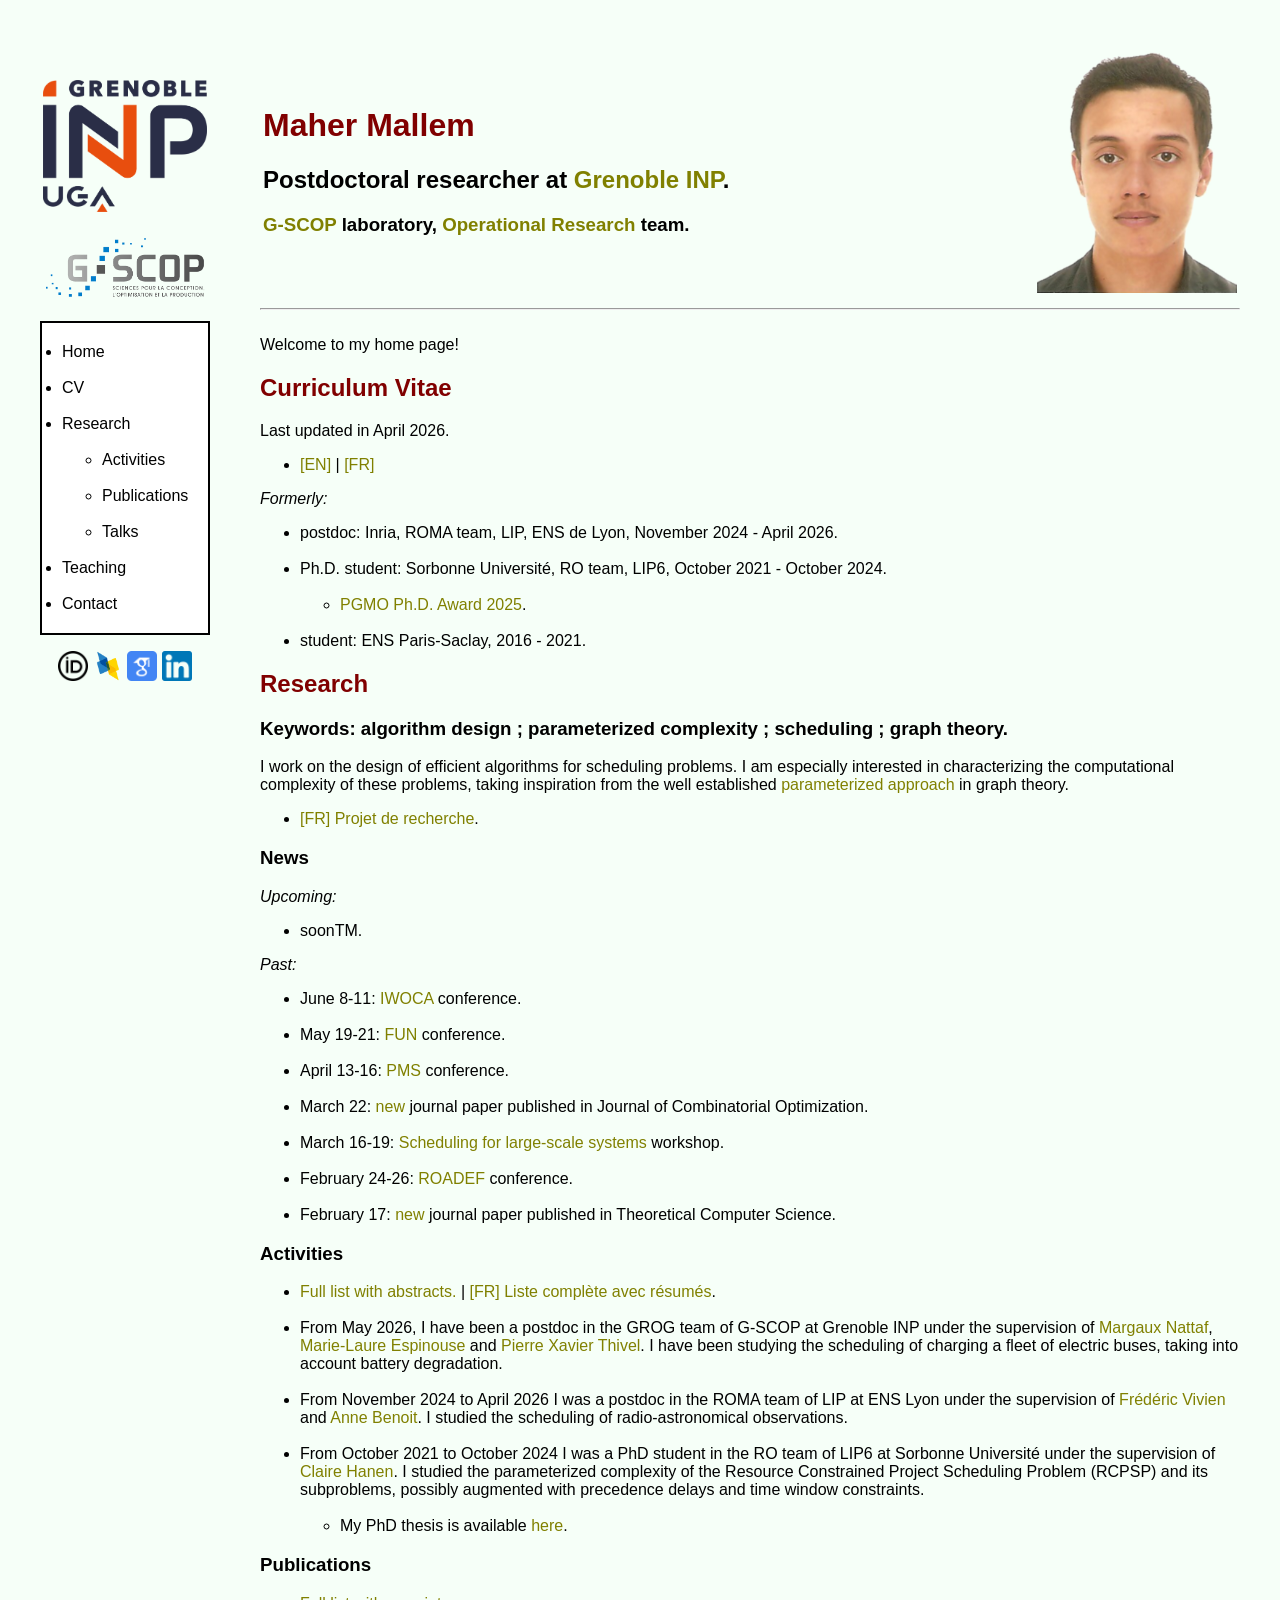
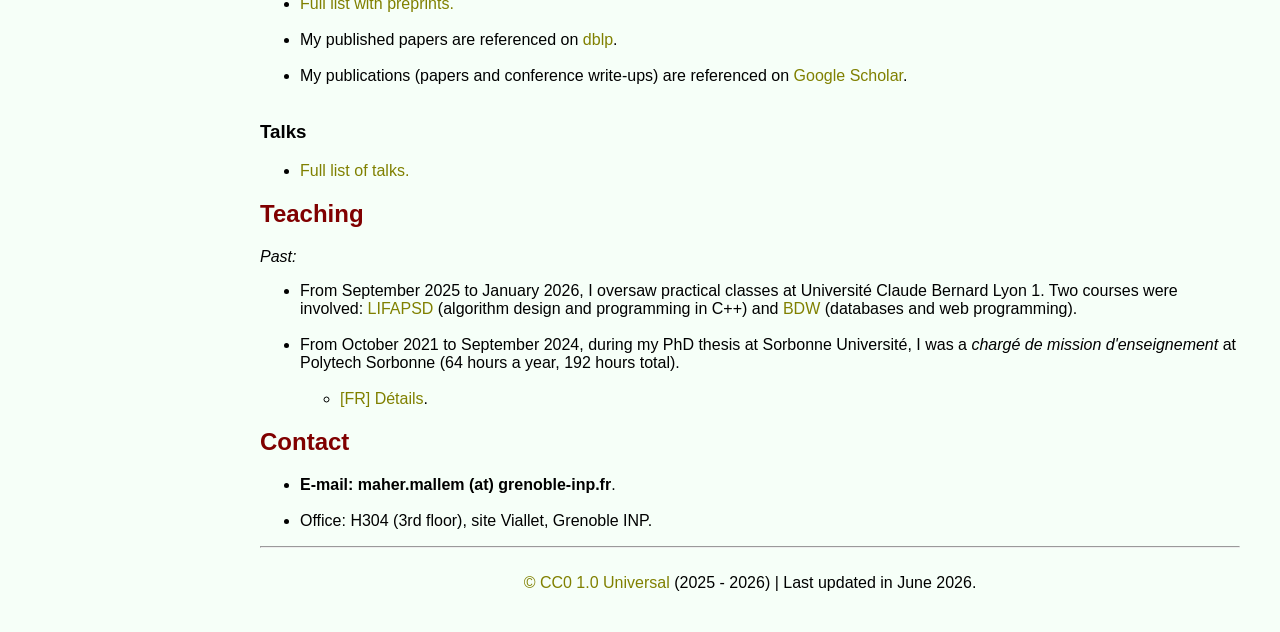
==== index.html @ 989d969f "Major update: factorized code and style, reorganized main html files, added more logos and icons." ====
<!DOCTYPE html>
<!-- <!DOCTYPE html PUBLIC "-//W3C//DTD XHTML 1.0 Frameset//EN" "http://www.w3.org/TR/xhtml1/DTD/xhtml1-frameset.dtd"> 
<html xmlns="http://www.w3.org/1999/xhtml"> -->
<head>
    <title>Maher Mallem's home page</title>
    <meta name="keywords" content="Maher Mallem, home page, algorithm design, parameterized complexity, scheduling, graph theory"></meta>
    <script src="jquery.js"></script> 
    <script src="prerequisites.js"></script> 
    <link rel="stylesheet" href="styles/main.css"/>
</head>

<body>
<div data-include="/views/side_bar"></div>
<div data-include="/views/header"></div>

<div style="margin-left:var(--main-div-margin-left);">

    Welcome to my home page!

    <!-- ****** -->
    <!-- * CV * -->
    <!-- ****** -->
    <a name="cv"></a>
    <h2>Curriculum Vitae</h2>

    <p>Last updated in April 2026.</p>
    <ul>
        <li><a href="/cv/cv_en.pdf" target="_blank">[EN]</a> | <a href="cv/cv_fr.pdf" target="_blank">[FR]</a></li>
    </ul> 
    <i>Formerly:</i>
    <br />
    <ul>
        <li>postdoc: Inria, ROMA team, LIP, ENS de Lyon, November 2024 - April 2026.</li>
        <br />
        <li>Ph.D. student: Sorbonne Université, RO team, LIP6, October 2021 - October 2024.</li>
        <br />
            <ul>
                <li><a href="https://www.fondation-hadamard.fr/en/articles/2025/04/14/pgmo-phd-prize-2025/" target="_blank">PGMO Ph.D. Award 2025</a>.<!--, along with <a href="https://agissler.github.io/" target="_blank">Armand Gissler</a>.--></li>
            </ul>
        <br />
        <li>student: ENS Paris-Saclay, 2016 - 2021.</li>

    </ul>

    <!-- ************ -->
    <!-- * RESEARCH * -->
    <!-- ************ -->
    <a name="research"></a>
    <h2>Research</h2>
        <h3>Keywords: algorithm design ; parameterized complexity ; scheduling ; graph theory.</h3>        
        <p>I work on the design of efficient algorithms for scheduling problems. I am especially interested in characterizing the computational complexity of these problems, taking inspiration from the well established <a href="https://en.wikipedia.org/wiki/Parameterized_complexity" target="_blank">parameterized approach</a> in graph theory.</p>
        <ul>
            <li><p><a href="/research/project_fr.pdf" target="_blank">[FR] Projet de recherche</a>.</p></li>
        </ul>

    <a name="news"></a>
    <h3>News</h3>
        <i>Upcoming:</i>
        <ul>
            <li>soonTM.</li>
        </ul>
        <i>Past:</i>
        <ul>
            <li>June 8-11: <a href="https://iwoca2026.limos.fr/">IWOCA</a> conference.</li>
            <br />
            <li>May 19-21: <a href="https://fun2026.limos.fr/">FUN</a> conference.</li>
            <br />
            <li>April 13-16: <a href="https://pms2026.sciencesconf.org/">PMS</a> conference.</li>
            <br />
            <li>March 22: <a href="https://doi.org/10.1007/s10878-026-01411-w">new</a> journal paper published in Journal of Combinatorial Optimization.</li>
            <br />
            <li>March 16-19: <a href="https://graal.ens-lyon.fr/~yrobert/scheduling-in-frejus-2026">Scheduling for large-scale systems</a> workshop.</li>
            <br />
            <li>February 24-26: <a href="https://roadef2026.sciencesconf.org/">ROADEF</a> conference.</li>
            <br />
            <li>February 17: <a href="https://doi.org/10.1016/j.tcs.2026.115813">new</a> journal paper published in Theoretical Computer Science.</li>
        </ul>
    
    <a name="activities"></a>
    <h3>Activities</h3>
        <ul>
            <li><a href="/research/activities.pdf" target="_blank">Full list with abstracts.</a> | <a href="/research/activities_fr.pdf" target="_blank">[FR] Liste complète avec résumés</a>.</li>
            <br />
            <li>From May 2026, I have been a postdoc in the GROG team of G-SCOP at Grenoble INP under the supervision of <a href="https://g-scop.grenoble-inp.fr/fr/laboratoire/nattaf-margaux" target="_blank">Margaux Nattaf</a>, <a href="https://g-scop.grenoble-inp.fr/fr/laboratoire/espinouse-marie-laure" target="_blank">Marie-Laure Espinouse</a> and <a href="https://lepmi.grenoble-inp.fr/en/about-lepmi/m-thivel-pierre-xavier" target="_blank">Pierre Xavier Thivel</a>. I have been studying the scheduling of charging a fleet of electric buses, taking into account battery degradation. </li>
            <br />
            <li>From November 2024 to April 2026 I was a postdoc in the ROMA team of LIP at ENS Lyon under the supervision of <a href="https://perso.ens-lyon.fr/frederic.vivien/" target="_blank">Frédéric Vivien</a> and <a href="https://graal.ens-lyon.fr/~abenoit/" target="_blank">Anne Benoit</a>. I studied the scheduling of radio-astronomical observations. </li>
            <br />
            <li>From October 2021 to October 2024 I was a PhD student in the RO team of LIP6 at Sorbonne Université under the supervision of <a href="https://www.lip6.fr/actualite/personnes-fiche.php?ident=P41" target="_blank">Claire Hanen</a>. I studied the parameterized complexity of the Resource Constrained Project Scheduling Problem (RCPSP) and its subproblems, possibly augmented with precedence delays and time window constraints.</li>
            <br />
            <ul>
                <li>My PhD thesis is available <a href="https://theses.hal.science/tel-04910718" target="_blank">here</a>.</li>
            </ul>
        </ul>

    <a name="publications"></a>
    <h3>Publications</h3>
        <ul>
            <li><a href="/preprints">Full list with preprints.</a></li>
            <br />
            <li>My published papers are referenced on <a href="https://dblp.org/pid/335/5704.html" target="_blank">dblp</a>.</li>
            <br />
            <li>My publications (papers and conference write-ups) are referenced on <a href="https://scholar.google.com/citations?user=GjpdFKgAAAAJ" target="_blank">Google Scholar</a>.</li>
            <br />
            <!--
            <li>The following list of publications is extracted from HAL via <a href="https://haltools.archives-ouvertes.fr/?action=export&amp;lang=en" target="_blank">haltools</a>.</li>
            -->
        </ul> 
        <!--
        <iframe id="iframe_script" name="iframe_script" src="https://haltools.inria.fr/Public/afficheRequetePubli.php?auteur_exp=Maher%2C+Mallem&amp;CB_auteur=oui&amp;CB_titre=oui&amp;CB_article=oui&amp;langue=Anglais&amp;tri_exp=typdoc&amp;tri_exp2=annee_publi&amp;tri_exp3=date_publi&amp;ordre_aff=TA&amp;Fen=Aff&amp;css=../styles_publicationsHAL.css" frameborder="1" scrolling="auto" style="height:400px; width: 100%;"></iframe>
        -->
    
    <a name="talks"></a>
    <h3>Talks</h3>
        <ul>
            <li><a href="/talks" target="_blank">Full list of talks.</a></li>
        </ul>
    <!-- ************ -->
    <!-- * TEACHING * -->
    <!-- ************ -->
    <a name="teaching"></a>
    <h2>Teaching</h2>
        <i>Past:</i>
        <ul>
            <li> From September 2025 to January 2026, I oversaw practical classes at Université Claude Bernard Lyon 1. Two courses were involved: 
                <a href="https://perso.liris.cnrs.fr/nicolas.pronost/UCBL/LIFAPSD/" target="_blank">LIFAPSD</a> (algorithm design and programming in C++) and 
                <a href="https://perso.liris.cnrs.fr/fabien.duchateau/BDW/" target="_blank">BDW</a>  (databases and web programming).
            </li>
            <br />
            <li>From October 2021 to September 2024, during my PhD thesis at Sorbonne Université, I was a <i>chargé de mission d'enseignement</i> at Polytech Sorbonne (64 hours a year, 192 hours total).</li>
            <br />
            <ul>
                <li><a href="teaching/details_fr.pdf" target="_blank">[FR] Détails</a>.</li>
            </ul> 
        </ul> 

    <!-- *********** -->
    <!-- * CONTACT * -->
    <!-- *********** -->
    <a name="contact"></a>
    <h2>Contact</h2><ul>
        <!-- <li><b>E-mail: <a href="mailto:maher.mallem@ens-lyon.fr" style="color:black">maher.mallem (at) ens-lyon.fr</a></b> or <b><a href="mailto:maher.mallem@inria.fr" style="color:black">maher.mallem (at) inria.fr</a></b>.</li> -->
        <li><b>E-mail: maher.mallem (at) grenoble-inp.fr</b>.</li>
        <!--
        <br />
        <li>Mail: LIP - ENS LYON, 46 allée d'Italie, F-69364 Lyon Cedex 07. </li>
        -->
        <br />
        <li>Office: H304 (3rd floor), site Viallet, Grenoble INP.</li>
        </ul>

    <!-- ********* -->
    <!-- * EXTRA * -->
    <!-- ********* -->

    <!-- <a name="extra"></a> -->
    <!-- <h2 style="color:maroon;">Extracurriculum activities</h2> -->
</div>
<div data-include="/views/footer"></div>
</body>
</html>
---- styles/main.css ----
:root {
    --border-margin:40px;
    --main-div-margin-left:220px;
    --default-icon-height:17px;
    --side-bar-icon-height:30px;
    --pdf-icon-height:17px;
    --side-bar-link-color:black;
    --preprint-list-color:maroon;
    --preprint-link-color:maroon;
    --talk-link-color:black;
}

head {
    .grid-container {
        display: grid;
        grid-template-columns: 15% 85%;
    }
}

body {
    background-color:#f6fff8;
    font-family:sans-serif;
    margin-left:var(--border-margin);
    margin-right:var(--border-margin);
}

h1 {
   color:maroon; 
}

h2 {
   color:maroon; 
}

h3 {
   color:black; 
}

a {
  color:olive;
  text-decoration:none;
}

a:hover {
  color: hotpink;
  text-decoration:underline;
}
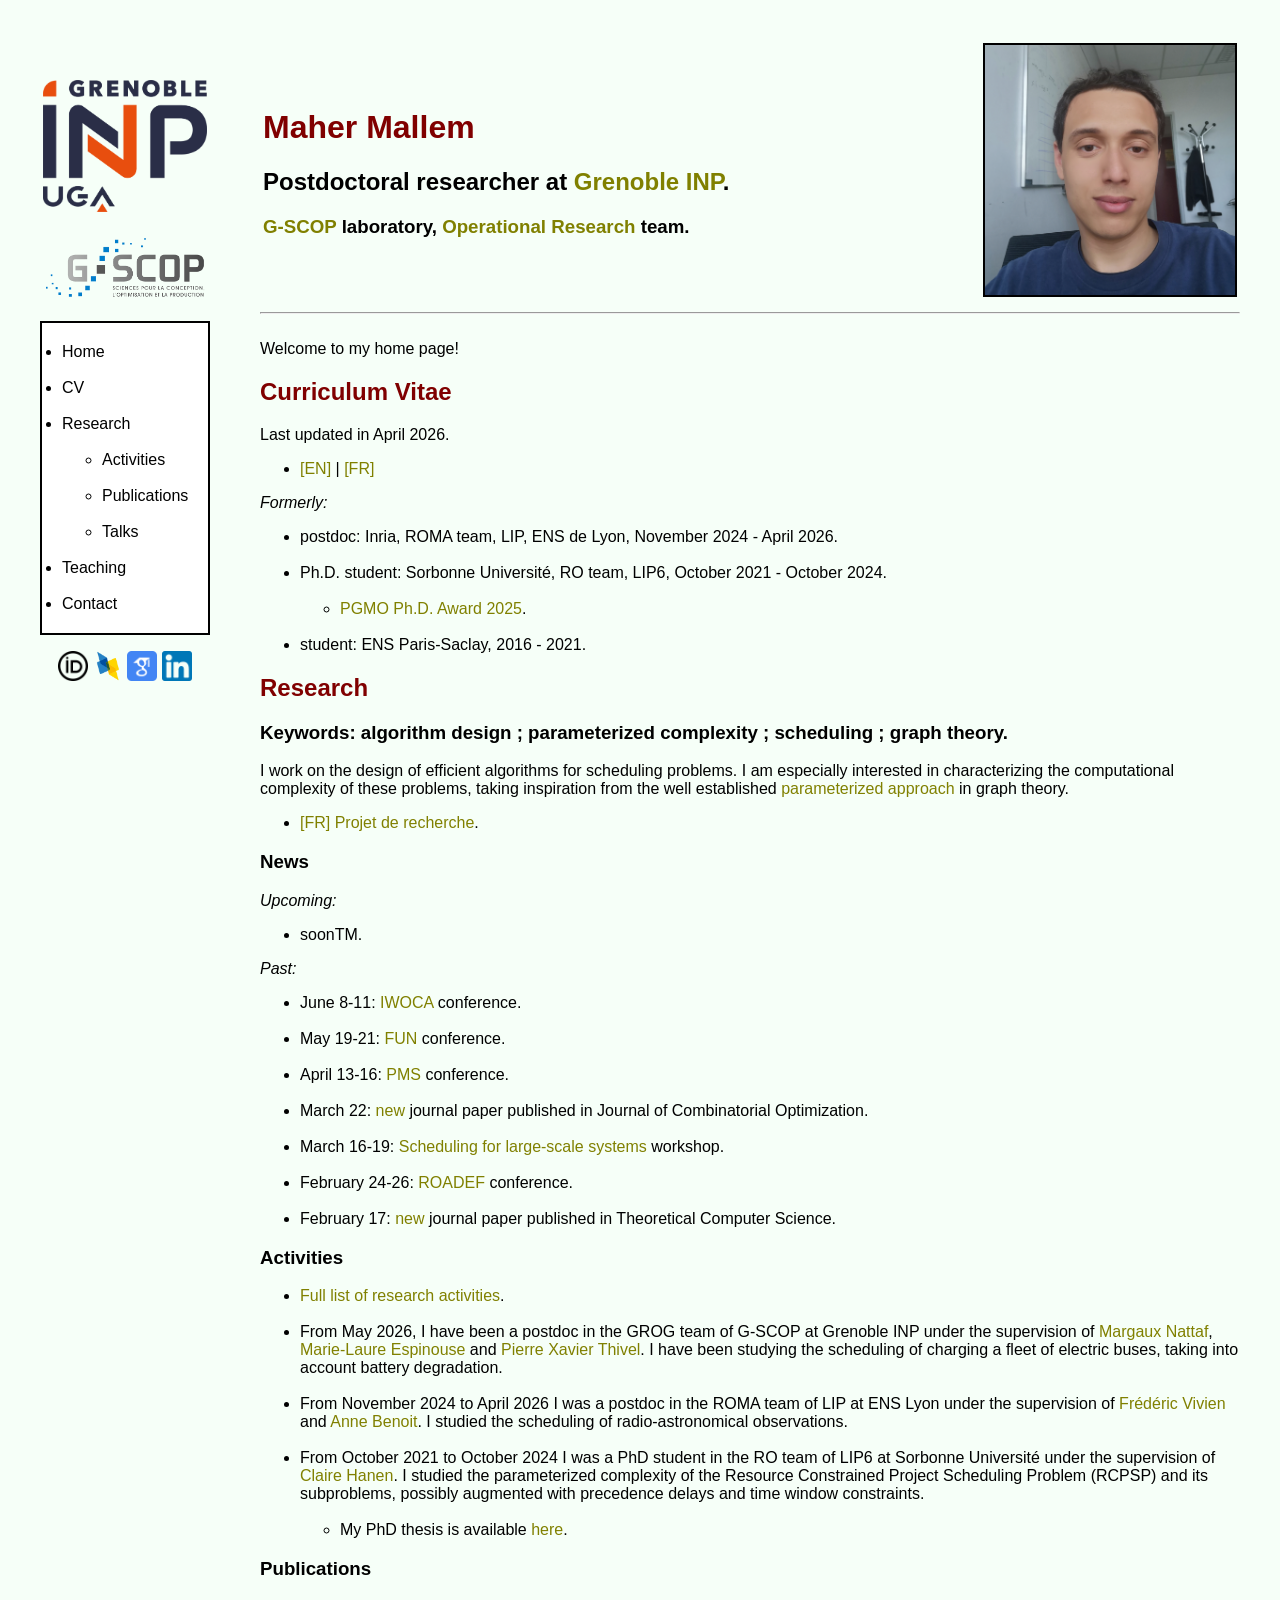
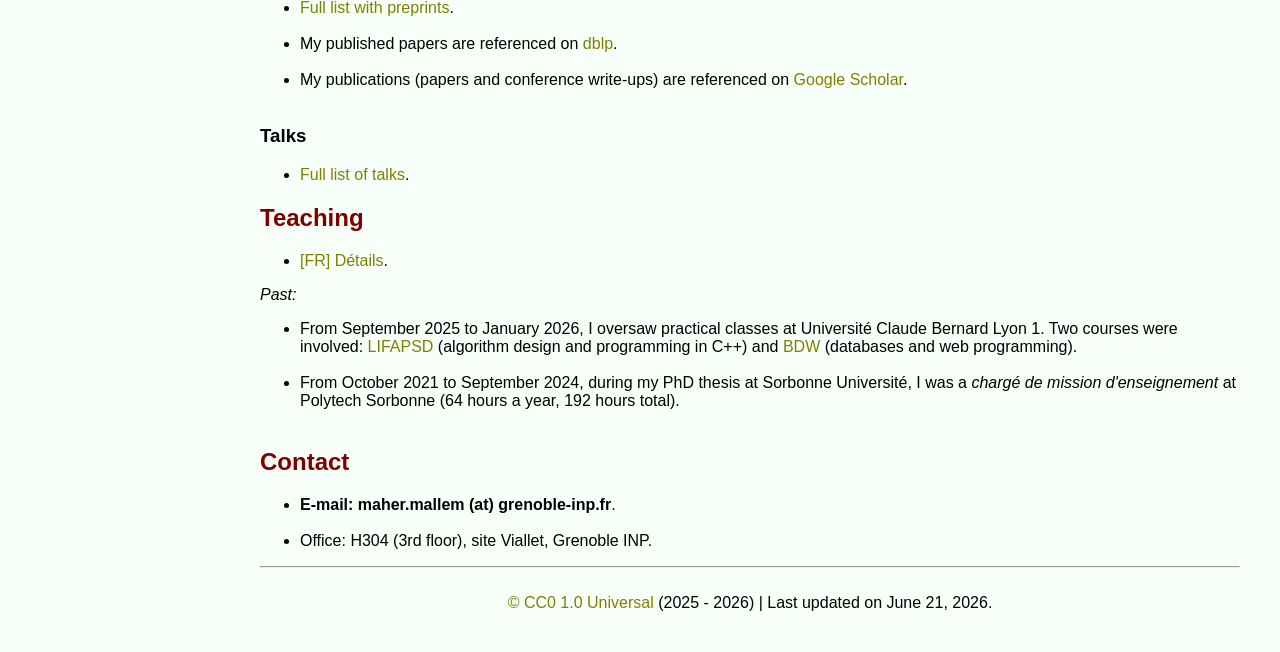
==== commit a9d5a289: "Added activities page, added missing talks, updated CV, minor style changes." ====
--- a/index.html
+++ b/index.html
@@ -79,7 +79,10 @@
     <a name="activities"></a>
     <h3>Activities</h3>
         <ul>
+            <li><a href="/activities" target="_blank">Full list of research activities</a>.</li>
+            <!--
             <li><a href="/research/activities.pdf" target="_blank">Full list with abstracts.</a> | <a href="/research/activities_fr.pdf" target="_blank">[FR] Liste complète avec résumés</a>.</li>
+            -->
             <br />
             <li>From May 2026, I have been a postdoc in the GROG team of G-SCOP at Grenoble INP under the supervision of <a href="https://g-scop.grenoble-inp.fr/fr/laboratoire/nattaf-margaux" target="_blank">Margaux Nattaf</a>, <a href="https://g-scop.grenoble-inp.fr/fr/laboratoire/espinouse-marie-laure" target="_blank">Marie-Laure Espinouse</a> and <a href="https://lepmi.grenoble-inp.fr/en/about-lepmi/m-thivel-pierre-xavier" target="_blank">Pierre Xavier Thivel</a>. I have been studying the scheduling of charging a fleet of electric buses, taking into account battery degradation. </li>
             <br />
@@ -95,7 +98,7 @@
     <a name="publications"></a>
     <h3>Publications</h3>
         <ul>
-            <li><a href="/preprints">Full list with preprints.</a></li>
+            <li><a href="/preprints">Full list with preprints</a>.</li>
             <br />
             <li>My published papers are referenced on <a href="https://dblp.org/pid/335/5704.html" target="_blank">dblp</a>.</li>
             <br />
@@ -112,13 +115,16 @@
     <a name="talks"></a>
     <h3>Talks</h3>
         <ul>
-            <li><a href="/talks" target="_blank">Full list of talks.</a></li>
+            <li><a href="/talks" target="_blank">Full list of talks</a>.</li>
         </ul>
     <!-- ************ -->
     <!-- * TEACHING * -->
     <!-- ************ -->
     <a name="teaching"></a>
     <h2>Teaching</h2>
+        <ul>
+            <li><a href="teaching/details_fr.pdf" target="_blank">[FR] Détails</a>.</li>
+        </ul>
         <i>Past:</i>
         <ul>
             <li> From September 2025 to January 2026, I oversaw practical classes at Université Claude Bernard Lyon 1. Two courses were involved: 
@@ -128,9 +134,6 @@
             <br />
             <li>From October 2021 to September 2024, during my PhD thesis at Sorbonne Université, I was a <i>chargé de mission d'enseignement</i> at Polytech Sorbonne (64 hours a year, 192 hours total).</li>
             <br />
-            <ul>
-                <li><a href="teaching/details_fr.pdf" target="_blank">[FR] Détails</a>.</li>
-            </ul> 
         </ul> 
 
     <!-- *********** -->
--- a/styles/main.css
+++ b/styles/main.css
@@ -36,6 +36,10 @@
    color:black; 
 }
 
+h4 {
+   color:black; 
+}
+
 a {
   color:olive;
   text-decoration:none;
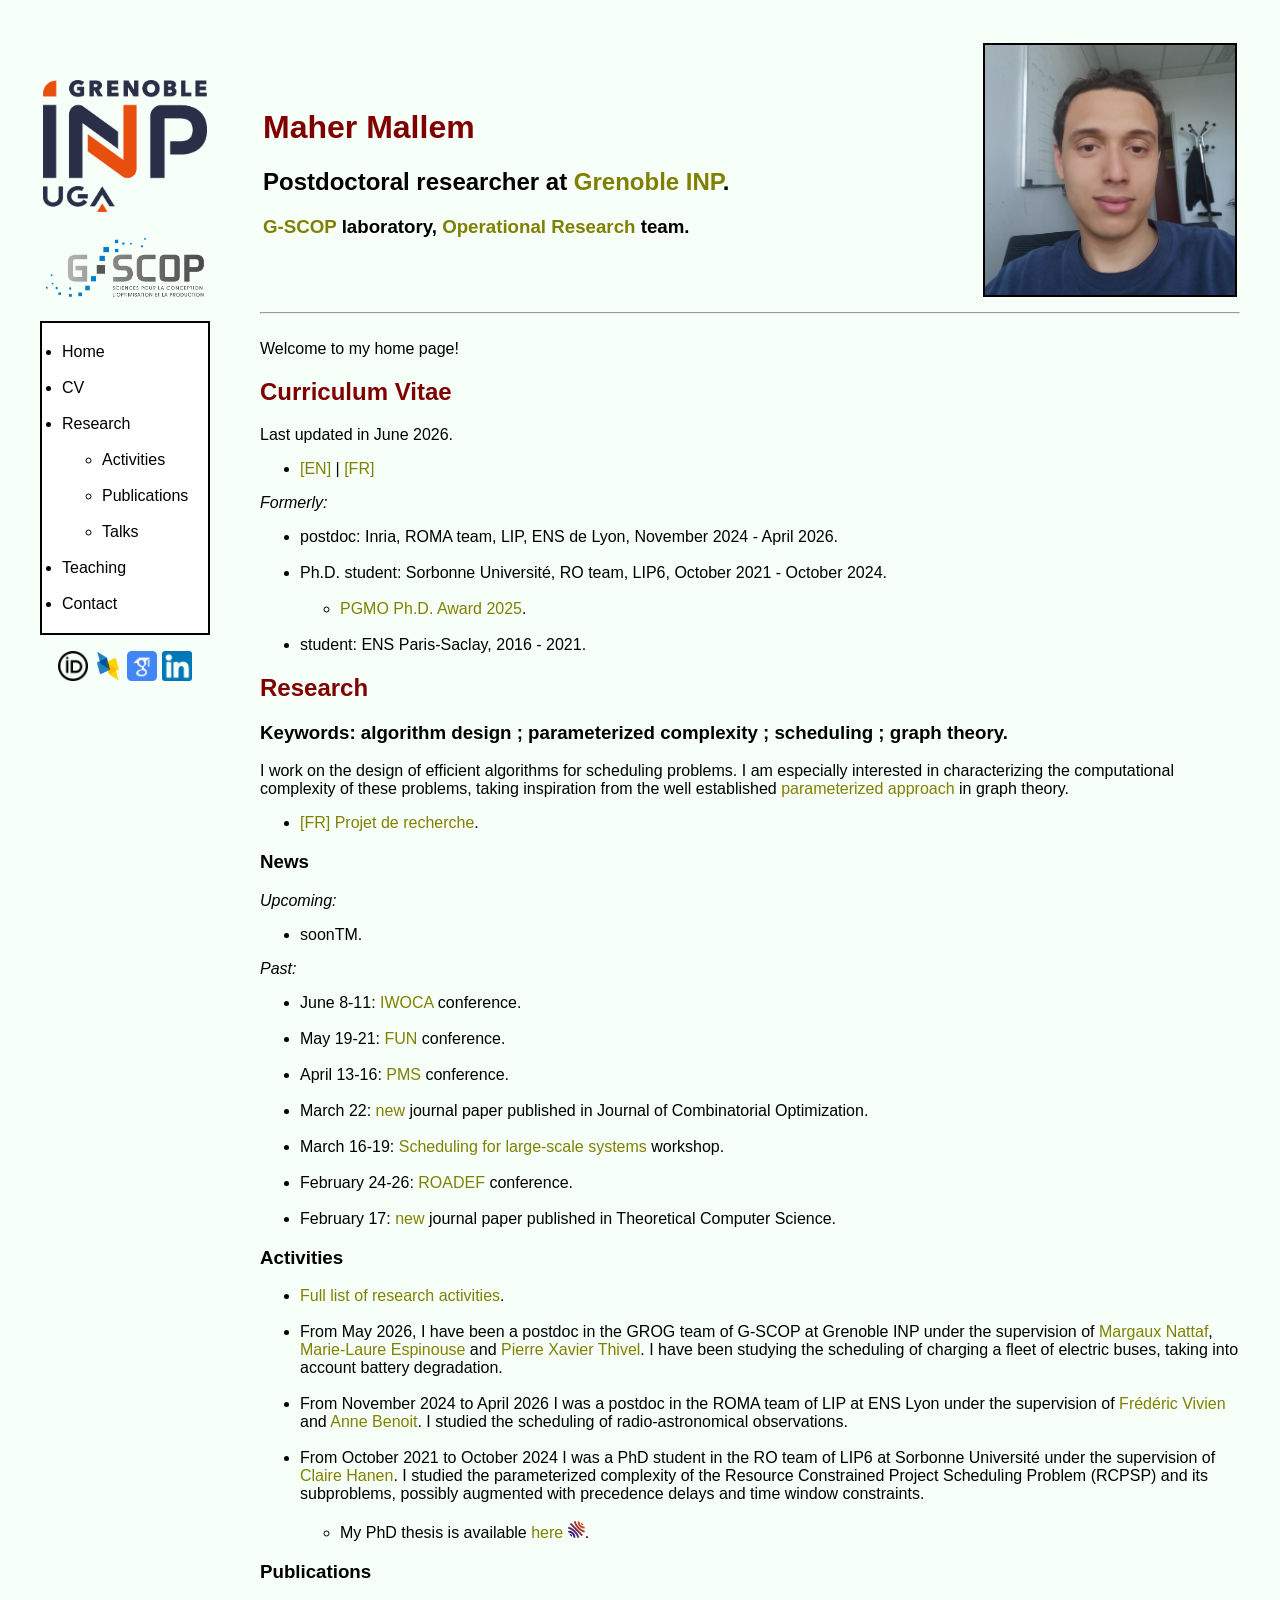
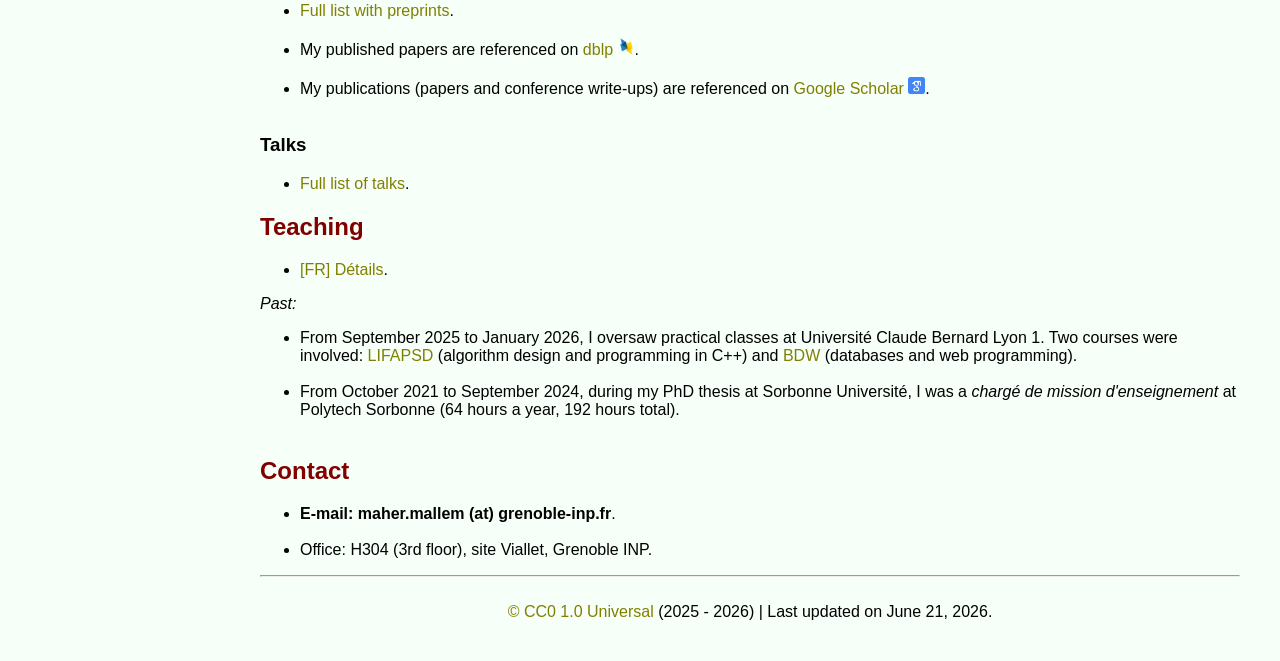
==== commit 5a0529f3: "Minor corrections." ====
--- a/index.html
+++ b/index.html
@@ -23,7 +23,7 @@
     <a name="cv"></a>
     <h2>Curriculum Vitae</h2>
 
-    <p>Last updated in April 2026.</p>
+    <p>Last updated in June 2026.</p>
     <ul>
         <li><a href="/cv/cv_en.pdf" target="_blank">[EN]</a> | <a href="cv/cv_fr.pdf" target="_blank">[FR]</a></li>
     </ul> 
@@ -91,7 +91,7 @@
             <li>From October 2021 to October 2024 I was a PhD student in the RO team of LIP6 at Sorbonne Université under the supervision of <a href="https://www.lip6.fr/actualite/personnes-fiche.php?ident=P41" target="_blank">Claire Hanen</a>. I studied the parameterized complexity of the Resource Constrained Project Scheduling Problem (RCPSP) and its subproblems, possibly augmented with precedence delays and time window constraints.</li>
             <br />
             <ul>
-                <li>My PhD thesis is available <a href="https://theses.hal.science/tel-04910718" target="_blank">here</a>.</li>
+                <li>My PhD thesis is available <a href="https://theses.hal.science/tel-04910718" target="_blank">here <img src="/img/icon_hal.png" style="height:var(--default-icon-height)"></img></a>.</li>
             </ul>
         </ul>
 
@@ -100,9 +100,9 @@
         <ul>
             <li><a href="/preprints">Full list with preprints</a>.</li>
             <br />
-            <li>My published papers are referenced on <a href="https://dblp.org/pid/335/5704.html" target="_blank">dblp</a>.</li>
+            <li>My published papers are referenced on <a href="https://dblp.org/pid/335/5704.html" target="_blank">dblp <img src="/img/icon_dblp.png" style="height:var(--default-icon-height)"></img></a>.</li>
             <br />
-            <li>My publications (papers and conference write-ups) are referenced on <a href="https://scholar.google.com/citations?user=GjpdFKgAAAAJ" target="_blank">Google Scholar</a>.</li>
+            <li>My publications (papers and conference write-ups) are referenced on <a href="https://scholar.google.com/citations?user=GjpdFKgAAAAJ" target="_blank">Google Scholar <img src="/img/icon_google_scholar.png" style="height:var(--default-icon-height)"></a>.</li>
             <br />
             <!--
             <li>The following list of publications is extracted from HAL via <a href="https://haltools.archives-ouvertes.fr/?action=export&amp;lang=en" target="_blank">haltools</a>.</li>
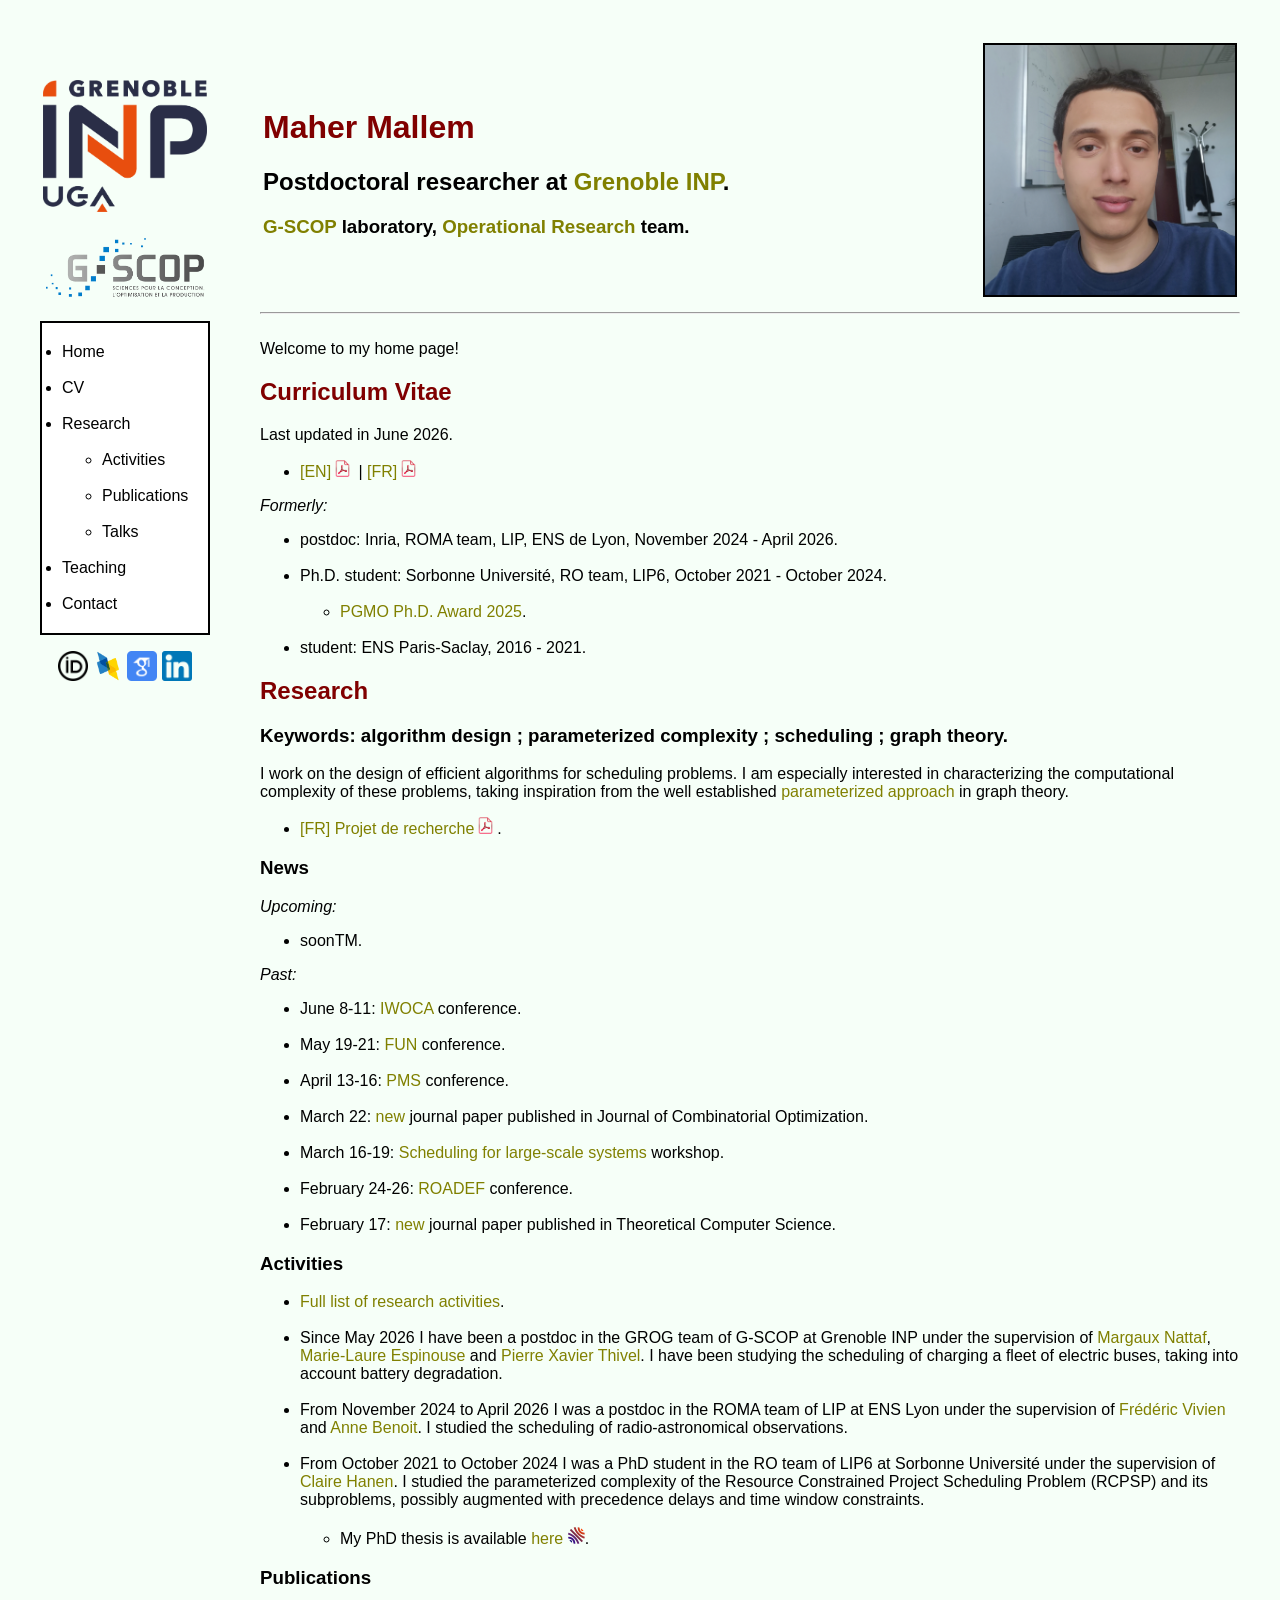
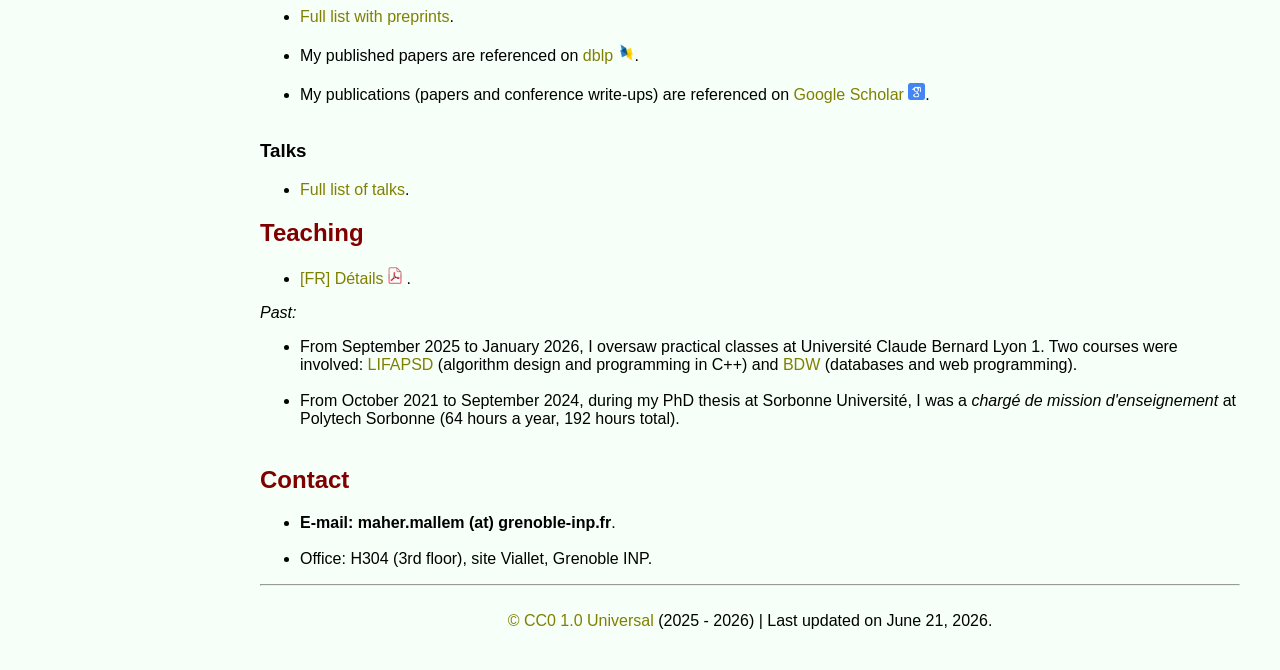
==== commit e6119874: "Added PDF icons in main page." ====
--- a/index.html
+++ b/index.html
@@ -25,7 +25,7 @@
 
     <p>Last updated in June 2026.</p>
     <ul>
-        <li><a href="/cv/cv_en.pdf" target="_blank">[EN]</a> | <a href="cv/cv_fr.pdf" target="_blank">[FR]</a></li>
+        <li><a href="/cv/cv_en.pdf" target="_blank">[EN]<img src="/img/icon_pdf.png" style="height:var(--pdf-icon-height)"></img></a> | <a href="cv/cv_fr.pdf" target="_blank">[FR]<img src="/img/icon_pdf.png" style="height:var(--pdf-icon-height)"></img></a></li>
     </ul> 
     <i>Formerly:</i>
     <br />
@@ -50,7 +50,7 @@
         <h3>Keywords: algorithm design ; parameterized complexity ; scheduling ; graph theory.</h3>        
         <p>I work on the design of efficient algorithms for scheduling problems. I am especially interested in characterizing the computational complexity of these problems, taking inspiration from the well established <a href="https://en.wikipedia.org/wiki/Parameterized_complexity" target="_blank">parameterized approach</a> in graph theory.</p>
         <ul>
-            <li><p><a href="/research/project_fr.pdf" target="_blank">[FR] Projet de recherche</a>.</p></li>
+            <li><p><a href="/research/project_fr.pdf" target="_blank">[FR] Projet de recherche<img src="/img/icon_pdf.png" style="height:var(--pdf-icon-height)"></img></a>.</p></li>
         </ul>
 
     <a name="news"></a>
@@ -84,7 +84,7 @@
             <li><a href="/research/activities.pdf" target="_blank">Full list with abstracts.</a> | <a href="/research/activities_fr.pdf" target="_blank">[FR] Liste complète avec résumés</a>.</li>
             -->
             <br />
-            <li>From May 2026, I have been a postdoc in the GROG team of G-SCOP at Grenoble INP under the supervision of <a href="https://g-scop.grenoble-inp.fr/fr/laboratoire/nattaf-margaux" target="_blank">Margaux Nattaf</a>, <a href="https://g-scop.grenoble-inp.fr/fr/laboratoire/espinouse-marie-laure" target="_blank">Marie-Laure Espinouse</a> and <a href="https://lepmi.grenoble-inp.fr/en/about-lepmi/m-thivel-pierre-xavier" target="_blank">Pierre Xavier Thivel</a>. I have been studying the scheduling of charging a fleet of electric buses, taking into account battery degradation. </li>
+            <li>Since May 2026 I have been a postdoc in the GROG team of G-SCOP at Grenoble INP under the supervision of <a href="https://g-scop.grenoble-inp.fr/fr/laboratoire/nattaf-margaux" target="_blank">Margaux Nattaf</a>, <a href="https://g-scop.grenoble-inp.fr/fr/laboratoire/espinouse-marie-laure" target="_blank">Marie-Laure Espinouse</a> and <a href="https://lepmi.grenoble-inp.fr/en/about-lepmi/m-thivel-pierre-xavier" target="_blank">Pierre Xavier Thivel</a>. I have been studying the scheduling of charging a fleet of electric buses, taking into account battery degradation. </li>
             <br />
             <li>From November 2024 to April 2026 I was a postdoc in the ROMA team of LIP at ENS Lyon under the supervision of <a href="https://perso.ens-lyon.fr/frederic.vivien/" target="_blank">Frédéric Vivien</a> and <a href="https://graal.ens-lyon.fr/~abenoit/" target="_blank">Anne Benoit</a>. I studied the scheduling of radio-astronomical observations. </li>
             <br />
@@ -123,7 +123,7 @@
     <a name="teaching"></a>
     <h2>Teaching</h2>
         <ul>
-            <li><a href="teaching/details_fr.pdf" target="_blank">[FR] Détails</a>.</li>
+            <li><a href="teaching/details_fr.pdf" target="_blank">[FR] Détails<img src="/img/icon_pdf.png" style="height:var(--pdf-icon-height)"></img></a>.</li>
         </ul>
         <i>Past:</i>
         <ul>
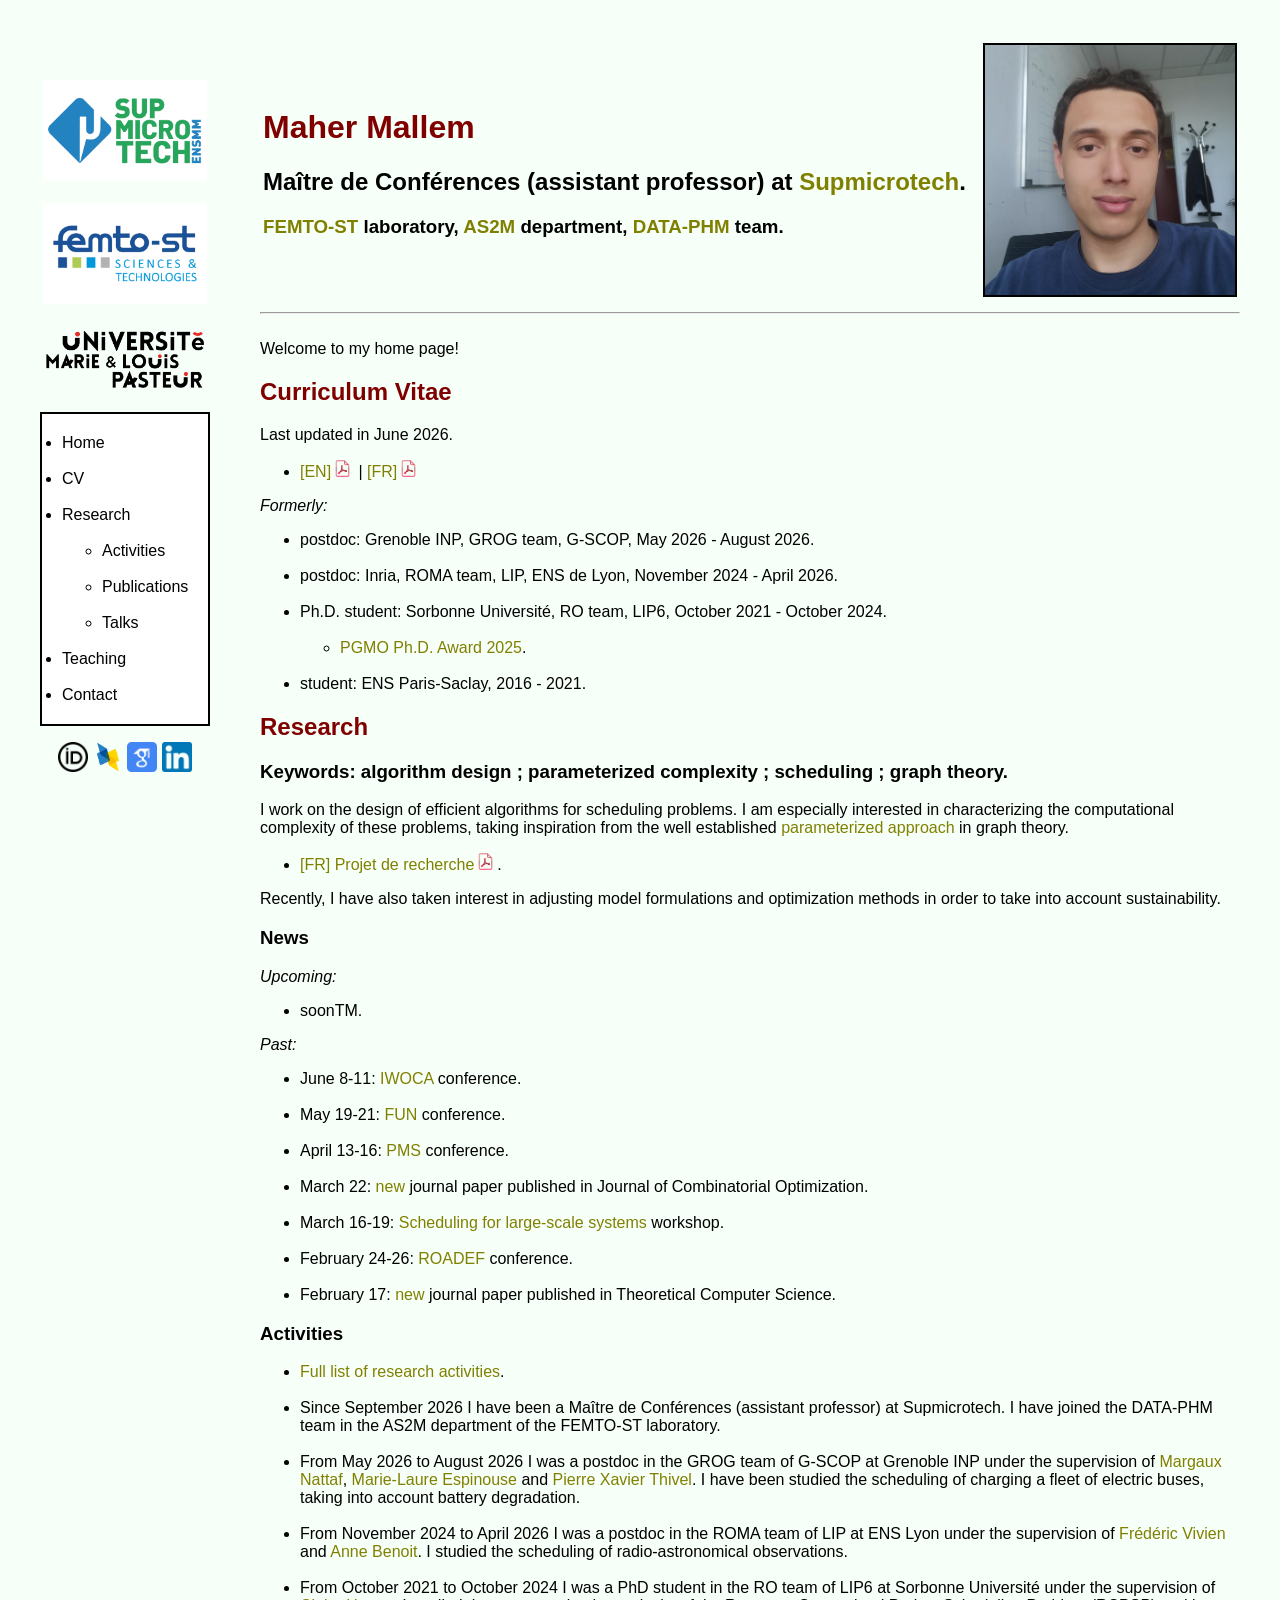
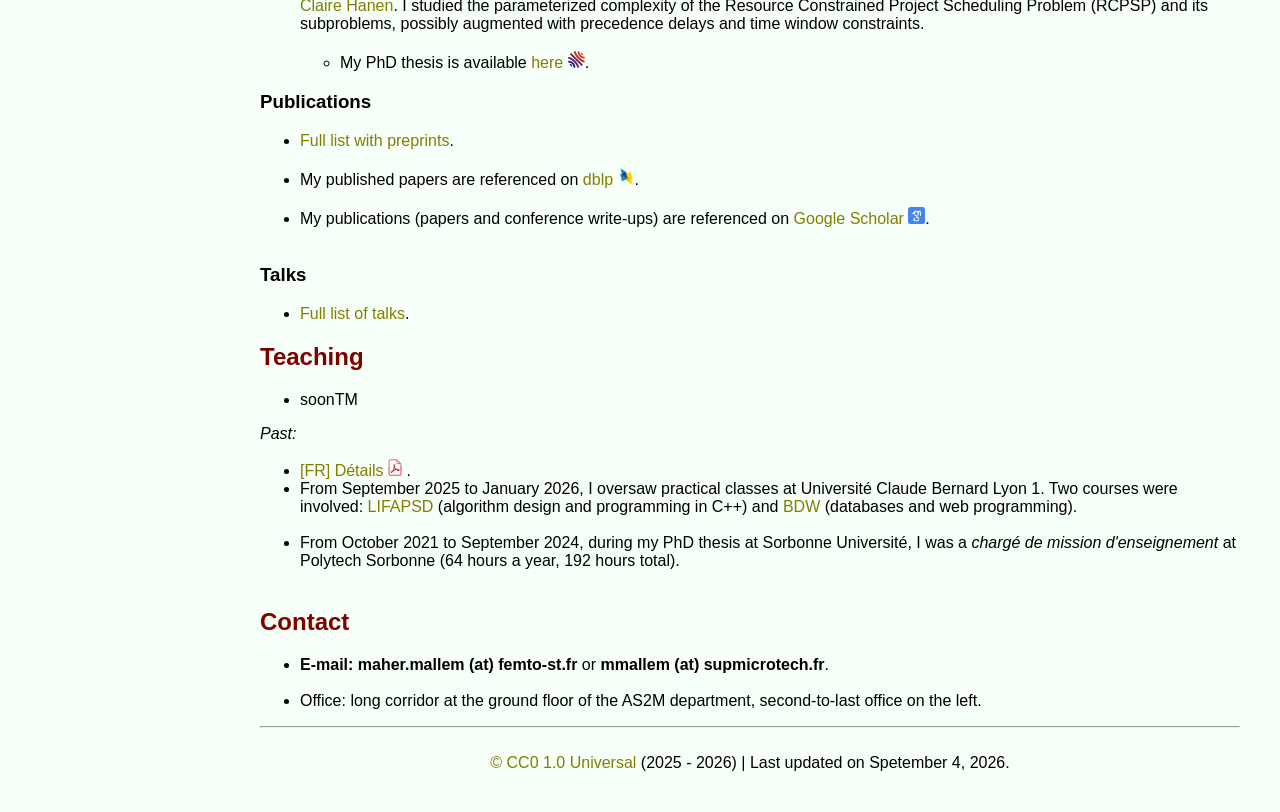
==== commit 42327170: "Updating affiliation as of Sept 2026." ====
--- a/index.html
+++ b/index.html
@@ -30,6 +30,8 @@
     <i>Formerly:</i>
     <br />
     <ul>
+        <li>postdoc: Grenoble INP, GROG team, G-SCOP, May 2026 - August 2026.</li>
+        <br />
         <li>postdoc: Inria, ROMA team, LIP, ENS de Lyon, November 2024 - April 2026.</li>
         <br />
         <li>Ph.D. student: Sorbonne Université, RO team, LIP6, October 2021 - October 2024.</li>
@@ -52,6 +54,7 @@
         <ul>
             <li><p><a href="/research/project_fr.pdf" target="_blank">[FR] Projet de recherche<img src="/img/icon_pdf.png" style="height:var(--pdf-icon-height)"></img></a>.</p></li>
         </ul>
+        <p>Recently, I have also taken interest in adjusting model formulations and optimization methods in order to take into account sustainability.</p>
 
     <a name="news"></a>
     <h3>News</h3>
@@ -84,7 +87,9 @@
             <li><a href="/research/activities.pdf" target="_blank">Full list with abstracts.</a> | <a href="/research/activities_fr.pdf" target="_blank">[FR] Liste complète avec résumés</a>.</li>
             -->
             <br />
-            <li>Since May 2026 I have been a postdoc in the GROG team of G-SCOP at Grenoble INP under the supervision of <a href="https://g-scop.grenoble-inp.fr/fr/laboratoire/nattaf-margaux" target="_blank">Margaux Nattaf</a>, <a href="https://g-scop.grenoble-inp.fr/fr/laboratoire/espinouse-marie-laure" target="_blank">Marie-Laure Espinouse</a> and <a href="https://lepmi.grenoble-inp.fr/en/about-lepmi/m-thivel-pierre-xavier" target="_blank">Pierre Xavier Thivel</a>. I have been studying the scheduling of charging a fleet of electric buses, taking into account battery degradation. </li>
+            <li>Since September 2026 I have been a Maître de Conférences (assistant professor) at Supmicrotech. I have joined the DATA-PHM team in the AS2M department of the FEMTO-ST laboratory.</li>
+            <br />
+            <li>From May 2026 to August 2026 I was a postdoc in the GROG team of G-SCOP at Grenoble INP under the supervision of <a href="https://g-scop.grenoble-inp.fr/fr/laboratoire/nattaf-margaux" target="_blank">Margaux Nattaf</a>, <a href="https://g-scop.grenoble-inp.fr/fr/laboratoire/espinouse-marie-laure" target="_blank">Marie-Laure Espinouse</a> and <a href="https://lepmi.grenoble-inp.fr/en/about-lepmi/m-thivel-pierre-xavier" target="_blank">Pierre Xavier Thivel</a>. I have been studied the scheduling of charging a fleet of electric buses, taking into account battery degradation. </li>
             <br />
             <li>From November 2024 to April 2026 I was a postdoc in the ROMA team of LIP at ENS Lyon under the supervision of <a href="https://perso.ens-lyon.fr/frederic.vivien/" target="_blank">Frédéric Vivien</a> and <a href="https://graal.ens-lyon.fr/~abenoit/" target="_blank">Anne Benoit</a>. I studied the scheduling of radio-astronomical observations. </li>
             <br />
@@ -123,10 +128,11 @@
     <a name="teaching"></a>
     <h2>Teaching</h2>
         <ul>
-            <li><a href="teaching/details_fr.pdf" target="_blank">[FR] Détails<img src="/img/icon_pdf.png" style="height:var(--pdf-icon-height)"></img></a>.</li>
+            <li>soonTM</li>
         </ul>
         <i>Past:</i>
         <ul>
+            <li><a href="teaching/details_fr.pdf" target="_blank">[FR] Détails<img src="/img/icon_pdf.png" style="height:var(--pdf-icon-height)"></img></a>.</li>
             <li> From September 2025 to January 2026, I oversaw practical classes at Université Claude Bernard Lyon 1. Two courses were involved: 
                 <a href="https://perso.liris.cnrs.fr/nicolas.pronost/UCBL/LIFAPSD/" target="_blank">LIFAPSD</a> (algorithm design and programming in C++) and 
                 <a href="https://perso.liris.cnrs.fr/fabien.duchateau/BDW/" target="_blank">BDW</a>  (databases and web programming).
@@ -142,13 +148,13 @@
     <a name="contact"></a>
     <h2>Contact</h2><ul>
         <!-- <li><b>E-mail: <a href="mailto:maher.mallem@ens-lyon.fr" style="color:black">maher.mallem (at) ens-lyon.fr</a></b> or <b><a href="mailto:maher.mallem@inria.fr" style="color:black">maher.mallem (at) inria.fr</a></b>.</li> -->
-        <li><b>E-mail: maher.mallem (at) grenoble-inp.fr</b>.</li>
+        <li><b>E-mail: maher.mallem (at) femto-st.fr</b> or <b>mmallem (at) supmicrotech.fr</b>.</li>
         <!--
         <br />
         <li>Mail: LIP - ENS LYON, 46 allée d'Italie, F-69364 Lyon Cedex 07. </li>
         -->
         <br />
-        <li>Office: H304 (3rd floor), site Viallet, Grenoble INP.</li>
+        <li>Office: long corridor at the ground floor of the AS2M department, second-to-last office on the left.</li>
         </ul>
 
     <!-- ********* -->
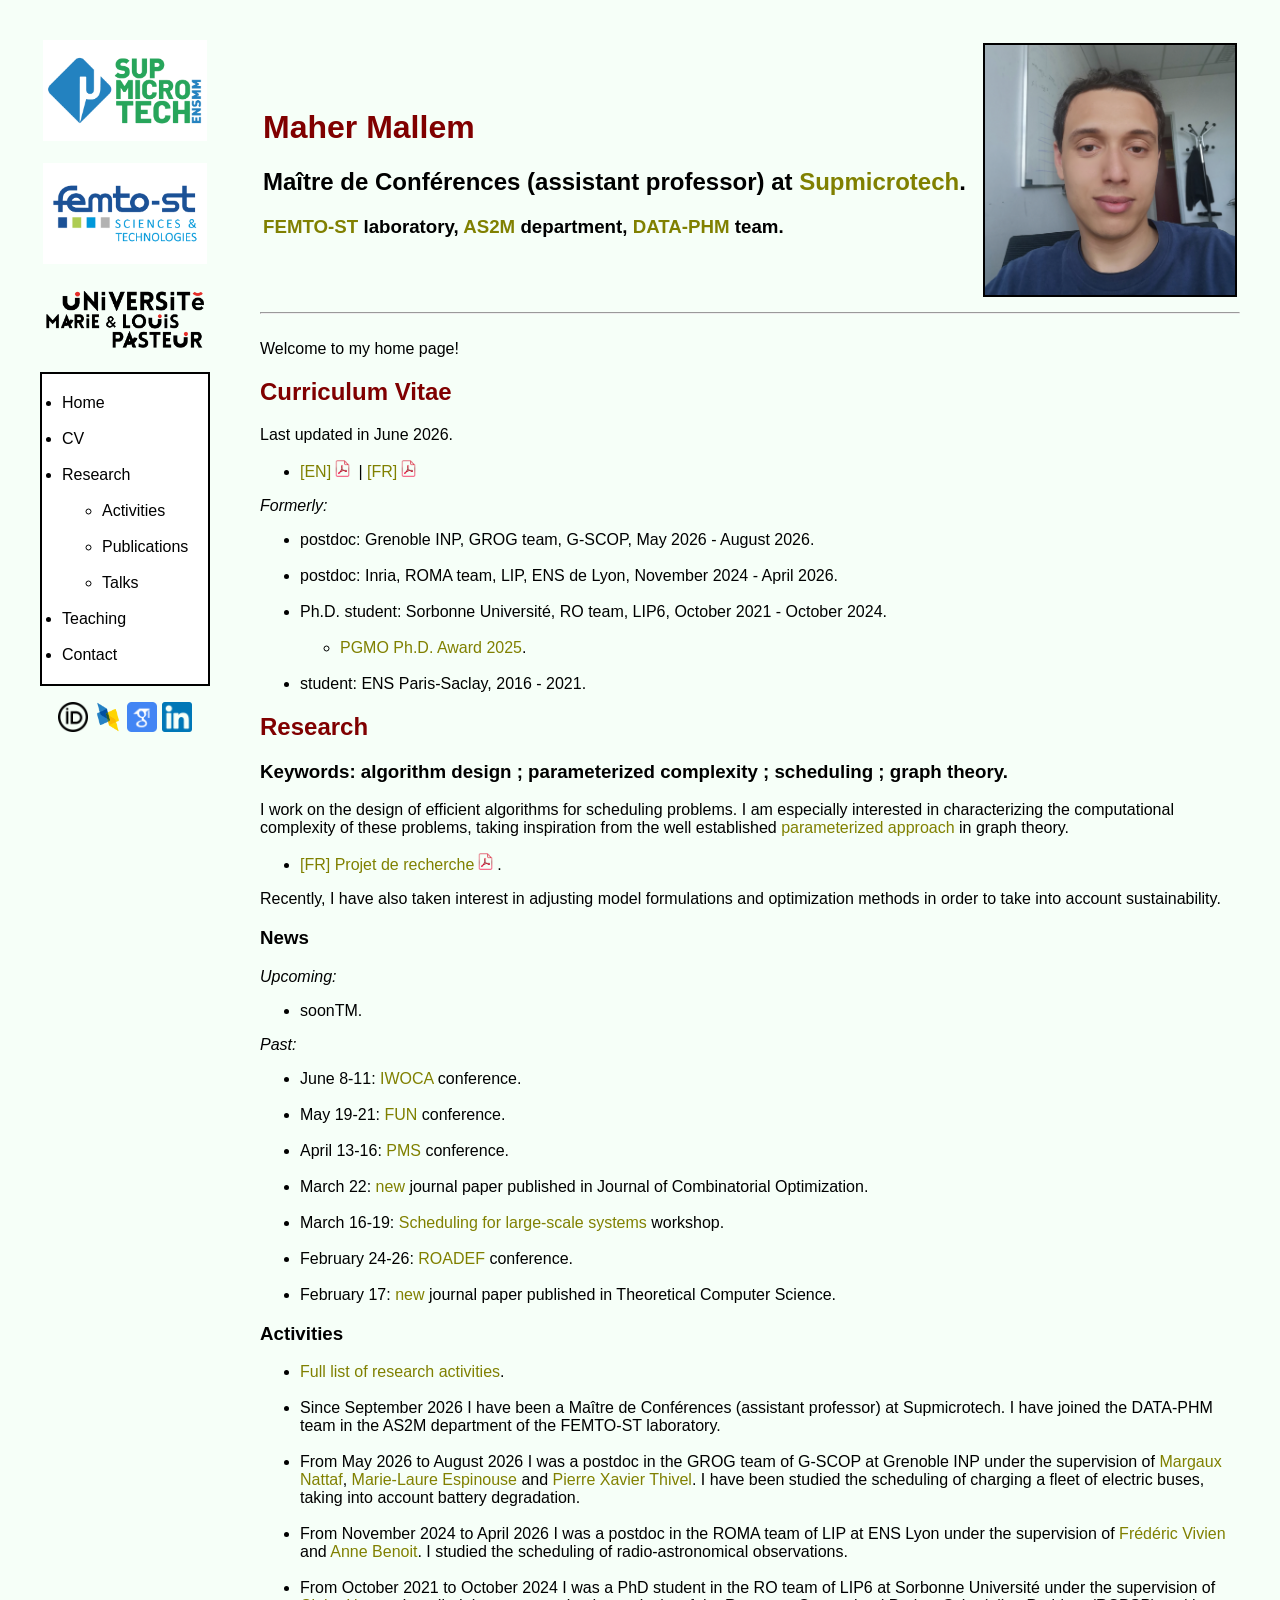
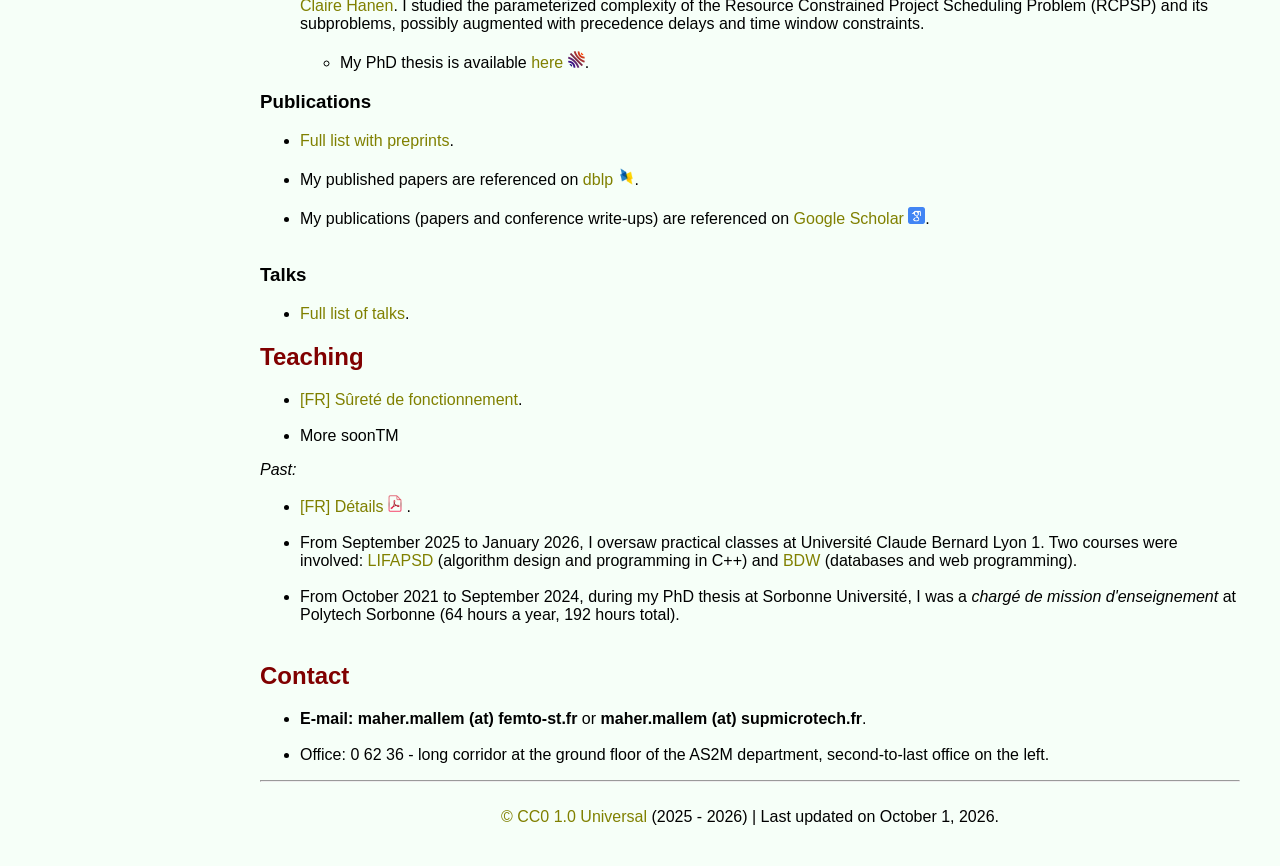
==== commit 9ae39f2b: "Added SF, adjusted contact info" ====
--- a/index.html
+++ b/index.html
@@ -128,11 +128,14 @@
     <a name="teaching"></a>
     <h2>Teaching</h2>
         <ul>
-            <li>soonTM</li>
+            <li><a href="/teaching/26-27/SF" target="_blank">[FR] Sûreté de fonctionnement</a>.</li>
+            <br />
+            <li>More soonTM</li>
         </ul>
         <i>Past:</i>
         <ul>
-            <li><a href="teaching/details_fr.pdf" target="_blank">[FR] Détails<img src="/img/icon_pdf.png" style="height:var(--pdf-icon-height)"></img></a>.</li>
+            <li><a href="teaching/details_fr.pdf" target="_blank">[FR] Détails<img src="/img/icon_pdf.png" style="height:var(--pdf-icon-height)"></img></a>.</li>        
+            <br />
             <li> From September 2025 to January 2026, I oversaw practical classes at Université Claude Bernard Lyon 1. Two courses were involved: 
                 <a href="https://perso.liris.cnrs.fr/nicolas.pronost/UCBL/LIFAPSD/" target="_blank">LIFAPSD</a> (algorithm design and programming in C++) and 
                 <a href="https://perso.liris.cnrs.fr/fabien.duchateau/BDW/" target="_blank">BDW</a>  (databases and web programming).
@@ -148,13 +151,9 @@
     <a name="contact"></a>
     <h2>Contact</h2><ul>
         <!-- <li><b>E-mail: <a href="mailto:maher.mallem@ens-lyon.fr" style="color:black">maher.mallem (at) ens-lyon.fr</a></b> or <b><a href="mailto:maher.mallem@inria.fr" style="color:black">maher.mallem (at) inria.fr</a></b>.</li> -->
-        <li><b>E-mail: maher.mallem (at) femto-st.fr</b> or <b>mmallem (at) supmicrotech.fr</b>.</li>
-        <!--
+        <li><b>E-mail: maher.mallem (at) femto-st.fr</b> or <b>maher.mallem (at) supmicrotech.fr</b>.</li>
         <br />
-        <li>Mail: LIP - ENS LYON, 46 allée d'Italie, F-69364 Lyon Cedex 07. </li>
-        -->
-        <br />
-        <li>Office: long corridor at the ground floor of the AS2M department, second-to-last office on the left.</li>
+        <li>Office: 0 62 36 - long corridor at the ground floor of the AS2M department, second-to-last office on the left.</li>
         </ul>
 
     <!-- ********* -->
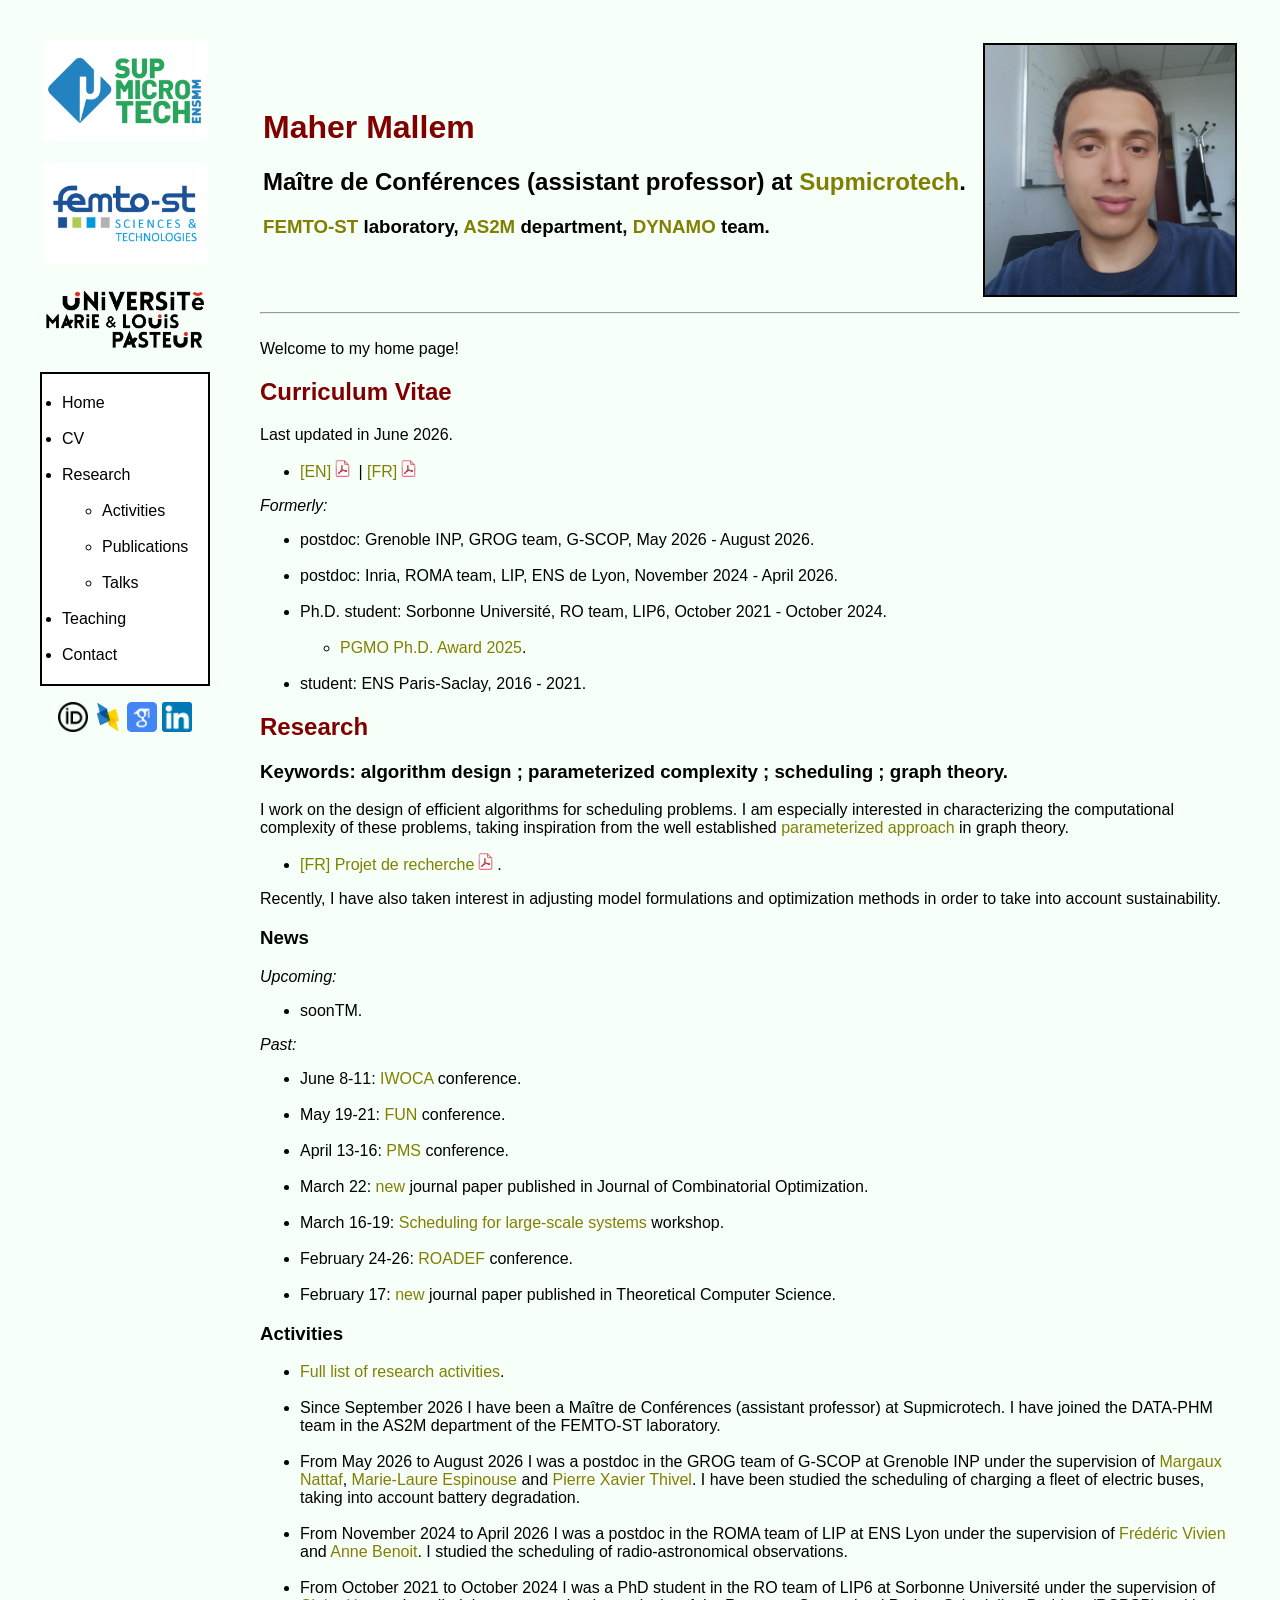
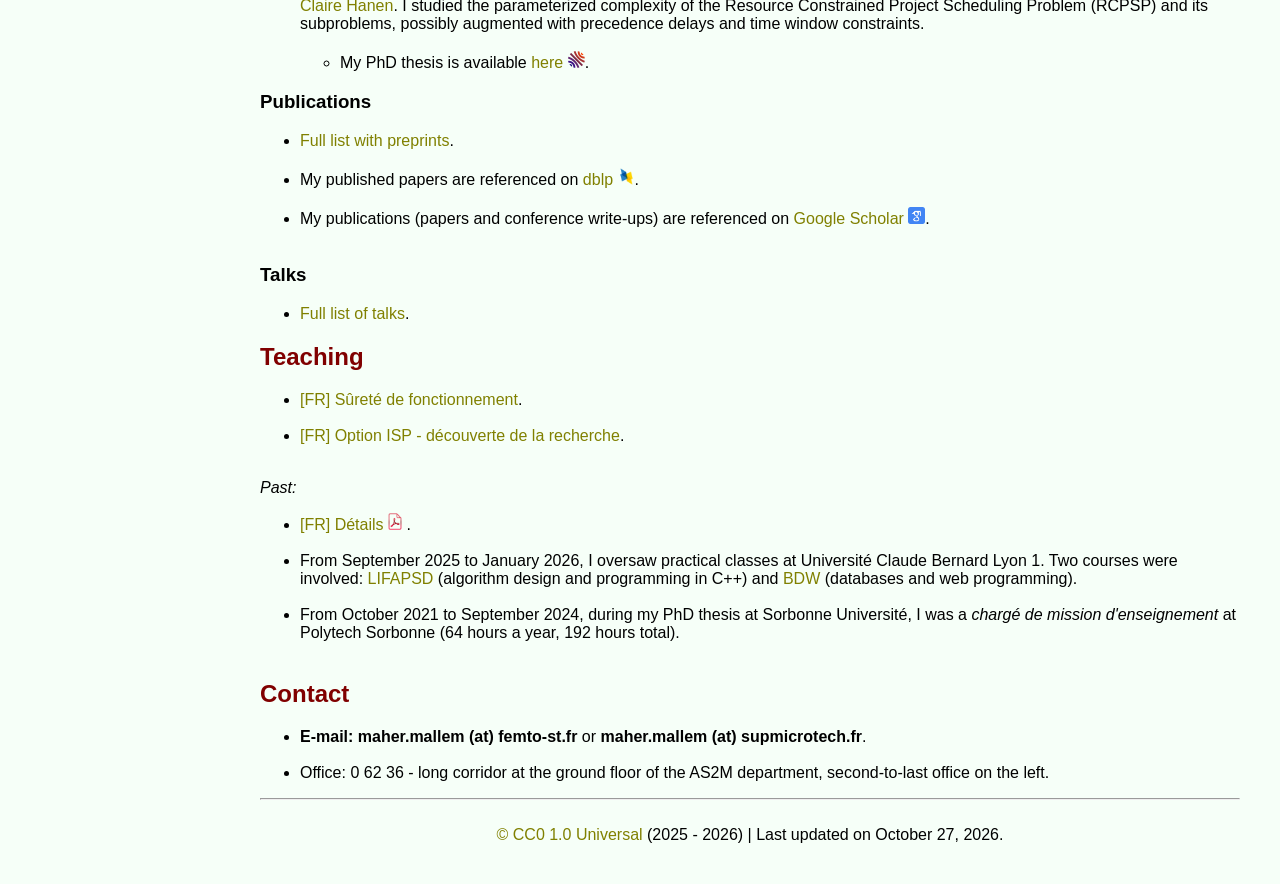
==== commit 795ba79a: "Added ISP and first session" ====
--- a/index.html
+++ b/index.html
@@ -82,7 +82,7 @@
     <a name="activities"></a>
     <h3>Activities</h3>
         <ul>
-            <li><a href="/activities" target="_blank">Full list of research activities</a>.</li>
+            <li><a href="/activities">Full list of research activities</a>.</li>
             <!--
             <li><a href="/research/activities.pdf" target="_blank">Full list with abstracts.</a> | <a href="/research/activities_fr.pdf" target="_blank">[FR] Liste complète avec résumés</a>.</li>
             -->
@@ -128,9 +128,10 @@
     <a name="teaching"></a>
     <h2>Teaching</h2>
         <ul>
-            <li><a href="/teaching/26-27/SF" target="_blank">[FR] Sûreté de fonctionnement</a>.</li>
+            <li><a href="/teaching/26-27/SF">[FR] Sûreté de fonctionnement</a>.</li>
             <br />
-            <li>More soonTM</li>
+            <li><a href="/teaching/26-27/ISP">[FR] Option ISP - découverte de la recherche</a>.</li>
+            <br />
         </ul>
         <i>Past:</i>
         <ul>
